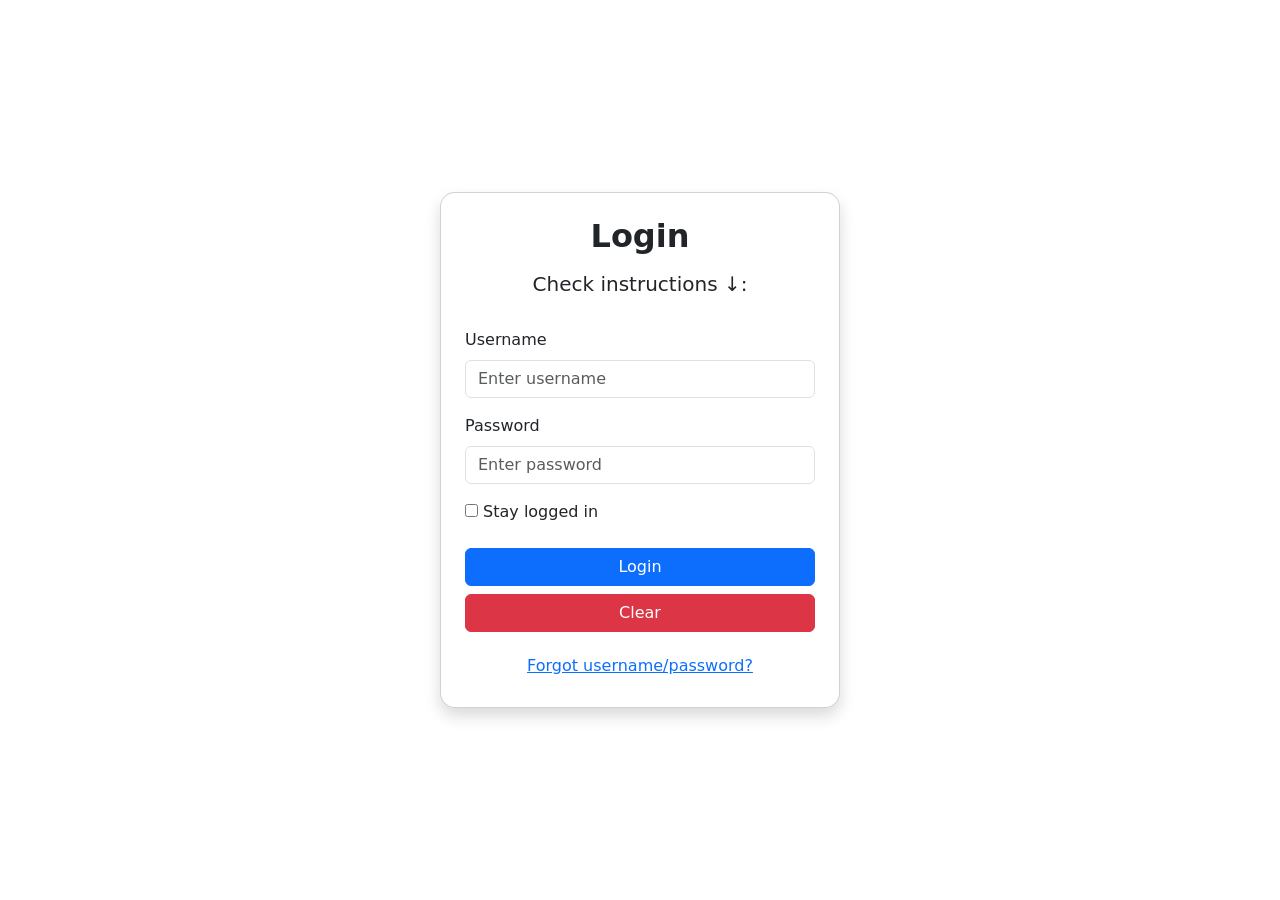
==== index.html @ 22dd055a "Add files via upload" ====
<!DOCTYPE html>
<html lang="en">
<head>
    <meta charset="UTF-8">
    <meta name="viewport" content="width=device-width, initial-scale=1.0">
    <link href="https://cdn.jsdelivr.net/npm/bootstrap@5.3.8/dist/css/bootstrap.min.css" rel="stylesheet" integrity="sha384-sRIl4kxILFvY47J16cr9ZwB07vP4J8+LH7qKQnuqkuIAvNWLzeN8tE5YBujZqJLB" crossorigin="anonymous">
    <script src="https://cdn.jsdelivr.net/npm/bootstrap@5.3.8/dist/js/bootstrap.bundle.min.js" integrity="sha384-FKyoEForCGlyvwx9Hj09JcYn3nv7wiPVlz7YYwJrWVcXK/BmnVDxM+D2scQbITxI" crossorigin="anonymous"></script>
    <title>Q4 Project</title>
    <style>
        body {
            background-image: url(https://cdn.creativefabrica.com/2022/03/09/White-abstract-background-on-3d-design-Graphics-26730412-1.jpg);
            background-size: cover;
            margin: 0; 
            color: #001d3d;
        }

        button {
            width: 100%;
            padding: 10px;
            background-color: #80a3c7;
            color: white;
            border: none;
            border-radius: 4px;
            cursor: pointer;
            font-size: 16px;
        }
    </style>
</head>
<body>
    <div class="container d-flex justify-content-center align-items-center" style="min-height: 100vh;" id="display1">
        
        <div class="card shadow p-4" style="width: 400px; border-radius: 15px;">
            
            <h2 class="text-center mb-3"><b>Login</b></h2>
            <h5 onclick="toggle_instructions()" class="text-center">Check instructions ↓:</h5>
            <div id="toggle" class="text-center"></div><br>

            <form>
                <div class="mb-3">
                    <label class="form-label">Username</label>
                    <input type="text" class="form-control" required id="input1" placeholder="Enter username"> 
                </div>

                <div class="mb-3">
                    <label class="form-label">Password</label>
                    <input type="password" class="form-control" required id="input2" placeholder="Enter password">
                </div>

            <input type="checkbox" onclick="logged_in()" id="stay">
            Stay logged in
            <div id="output"></div><br>
                
                <div class="d-grid gap-2"> 
                    <input type="button" class="btn btn-primary" onclick="username_password(); login_attempts()" id="btn" value="Login">
                    <button type="reset" class="btn btn-danger">Clear</button>
                </div><br>
                <div class="text-center" style="color: #001d3d;">
                    <h6><a href="">Forgot username/password?</a></h6>
                </div>
            </form>
        </div>
    </div>
    <script src="main.js"></script>
</body>
</html>
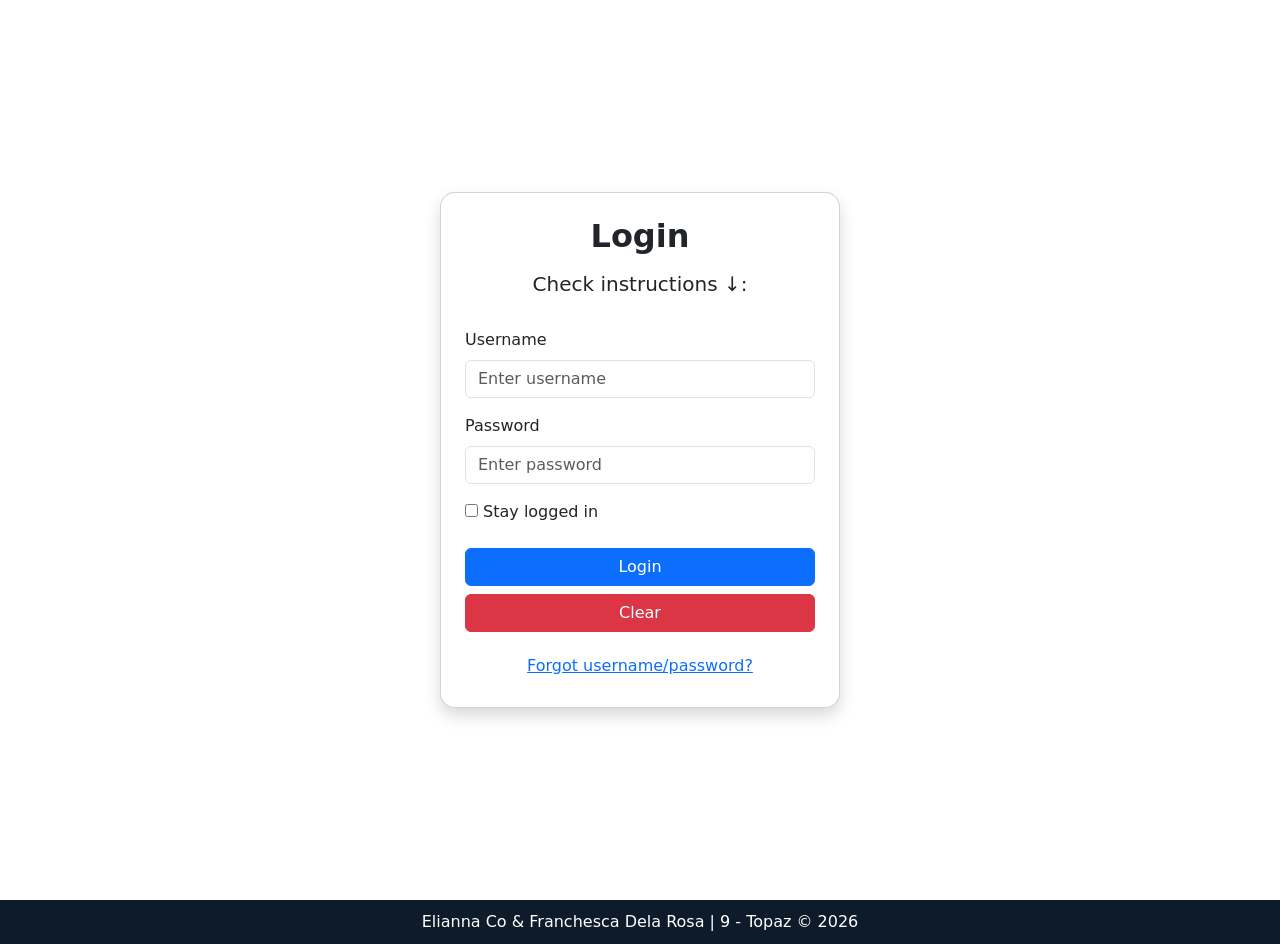
==== commit cdab4912: "Update index.html" ====
--- a/index.html
+++ b/index.html
@@ -3,6 +3,7 @@
 <head>
     <meta charset="UTF-8">
     <meta name="viewport" content="width=device-width, initial-scale=1.0">
+     <link rel="stylesheet" href="styles.css">
     <link href="https://cdn.jsdelivr.net/npm/bootstrap@5.3.8/dist/css/bootstrap.min.css" rel="stylesheet" integrity="sha384-sRIl4kxILFvY47J16cr9ZwB07vP4J8+LH7qKQnuqkuIAvNWLzeN8tE5YBujZqJLB" crossorigin="anonymous">
     <script src="https://cdn.jsdelivr.net/npm/bootstrap@5.3.8/dist/js/bootstrap.bundle.min.js" integrity="sha384-FKyoEForCGlyvwx9Hj09JcYn3nv7wiPVlz7YYwJrWVcXK/BmnVDxM+D2scQbITxI" crossorigin="anonymous"></script>
     <title>Q4 Project</title>
@@ -23,6 +24,13 @@
             border-radius: 4px;
             cursor: pointer;
             font-size: 16px;
+        }
+        footer {
+            background-color: #0d1b2a;
+            color: white;
+            text-align: center;
+            padding: 10px;
+            width: 100%;
         }
     </style>
 </head>
@@ -61,5 +69,8 @@
         </div>
     </div>
     <script src="main.js"></script>
+    <footer id="footer" class="text-center" style="background-color: #0d1b2a; color: white">
+        Elianna Co & Franchesca Dela Rosa | 9 - Topaz  © 2026
+    </footer>
 </body>
 </html>
--- a/styles.css
+++ b/styles.css
@@ -0,0 +1,56 @@
+.card {
+    border-radius: 12px;
+    box-shadow: 0 4px 10px rgba(0,0,0,0.1);
+        }
+
+        .btn-custom {
+    background-color: #00b4d8;
+    color: white;
+    border: none;
+        }
+
+.notebook {
+    border: 1px solid #000000;
+    padding: 2vw;
+    border-radius: 50px;
+    box-sizing: border-box;
+    background: rgb(255, 255, 255);
+    margin: 0.8vw 0;
+    width: 300px;
+    min-width: 200px;
+    height: 6vw;
+    display: flex;
+    align-items: center;
+    justify-content: center;
+    color: rgb(0, 0, 0);
+}
+
+
+#sidebar {
+    width: 250px;
+    min-height: 100vh;
+    background: #0d1b2a;
+    color: white;
+    padding: 20px;
+    flex-shrink: 0;
+}
+
+#sidebar a {
+    color: white;
+    text-decoration: none;
+    display: block;
+    padding: 10px;
+    border-radius: 5px;
+}
+
+#sidebar a:hover {
+    background: #1b263b;
+}
+
+footer {
+            background-color: #0d1b2a;
+            color: white;
+            text-align: center;
+            padding: 10px;
+            width: 100%;
+        }
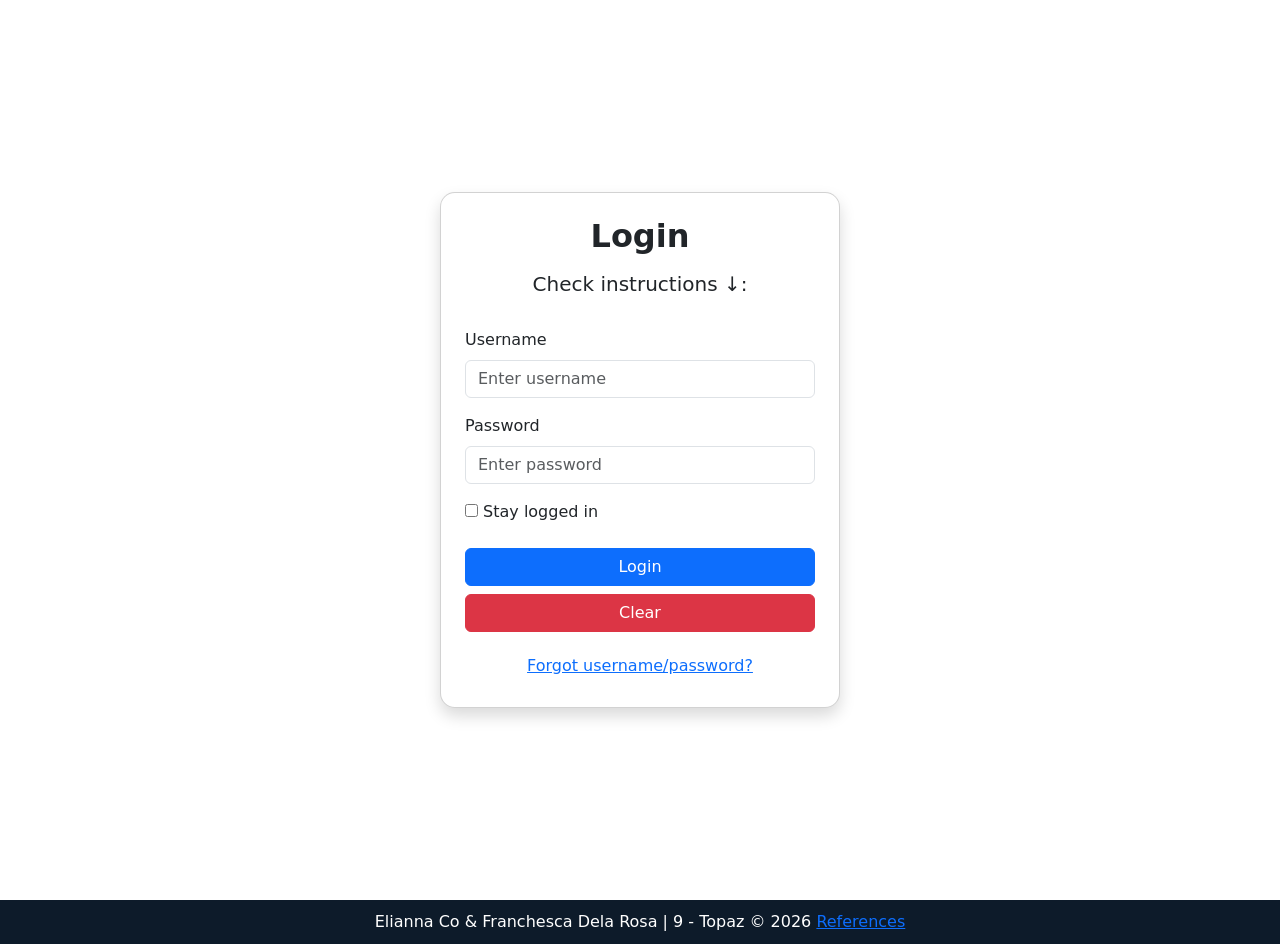
==== commit 914e1cc1: "Update footer link to include text 'References'" ====
--- a/index.html
+++ b/index.html
@@ -70,7 +70,7 @@
     </div>
     <script src="main.js"></script>
     <footer id="footer" class="text-center" style="background-color: #0d1b2a; color: white">
-        Elianna Co & Franchesca Dela Rosa | 9 - Topaz  © 2026
+        Elianna Co & Franchesca Dela Rosa | 9 - Topaz  © 2026 <a href="https://www.w3schools.com">References</a>
     </footer>
 </body>
 </html>
